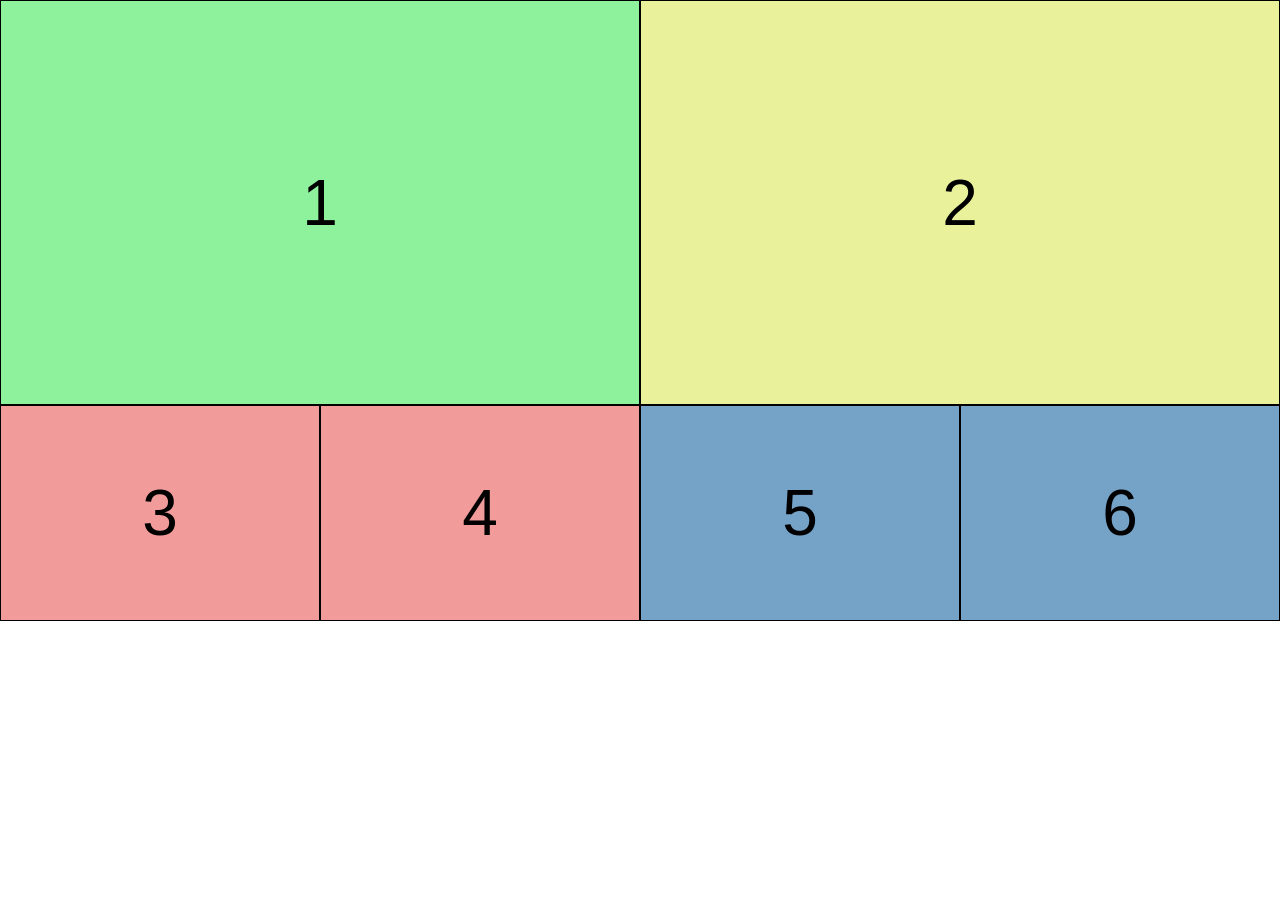
==== Entrenamiento_2/Modelo 1/index.html @ 2052c4e2 "nuevas carpetas, cambios de nombre" ====
<!DOCTYPE html>
<html lang="en">
    <head>
        <meta charset="UTF-8">
        <meta name="viewport" content="width=device-width, initial-scale=1.0, maximum-scale=1.0">
        <title>Document</title>
        <link rel="stylesheet" href="style.css">
    </head>
    <body>
        <!--Tiene que ser una pagina con flex box y tambien que sea responsive.-->
        <section class="contenedor1">
            <article class="contenido1">1</article>
            <article class="contenido2">2</article>
        </section>
        <section class="contenedor2">
            <article class="conte2">
                <article class="contenido">3</article>
                <article class="contenido">4</article>
            </article>
            <article class="conte3">
                <article class="contenido">5</article>
                <article class="contenido">6</article>
            </article>
        </section>
    </body>
</html>
---- Entrenamiento_2/Modelo 1/style.css ----
*{
    margin: 0;
    padding: 0;
    text-align: center;
    font-family: 'Segoe UI', Tahoma, Geneva, Verdana, sans-serif;
    box-sizing: border-box;
}
body{
    font-size: 4em;
}
.contenedor1{
    width: 100%;
    display: flex;
    flex-direction: row;
}
.contenido1, .contenido2{
    width: 50%;
    min-height: 45vh;
    border: 1px solid black;
    display: flex;
    justify-content: center;
    align-items: center;
}
/*ITEM 1*/
.contenido1{
    background-color: #8ef19c;   
}
/*ITEM 2*/
.contenido2{
    background-color: #e9f19b; 
}
/*contenedor 2*/
.contenedor2{
    display: flex;
    flex-direction: row;
    min-height: 24vh;
}
/*contenido 2 y 3*/
.conte2, .conte3{
    width: 100%;
    display: flex;
    flex-direction: row;
}
/*contenedor para items 3 y 4*/
.conte2{
    background-color: #f19b9b;
}
/*contenedor para items 5 y 6*/
.conte3 .contenido  {
    background-color: #75a2c7;
}
/*ITEMS 3,4 y 5,6*/
.contenido{
    width: 50%;
    border: 1px solid black;
    display: flex;
    justify-content: center;
    align-items: center;
}
/*VISTA MOBILE*/
@media screen and (max-width: 500px){
    body{
        font-size: 4em;
    }
    .contenedor1 {
        flex-direction: column;
        gap: 1vh;
    }
    .contenido1, 
    .contenido2 {
        width: 100%;
        min-height: 24vh;
    }
    .contenedor2{
        width: 100%;
        flex-direction: column;
    }
    .cont2 , .contenido, .contenedor{
        width: 100%;
        min-height: 24vh;
    }
}
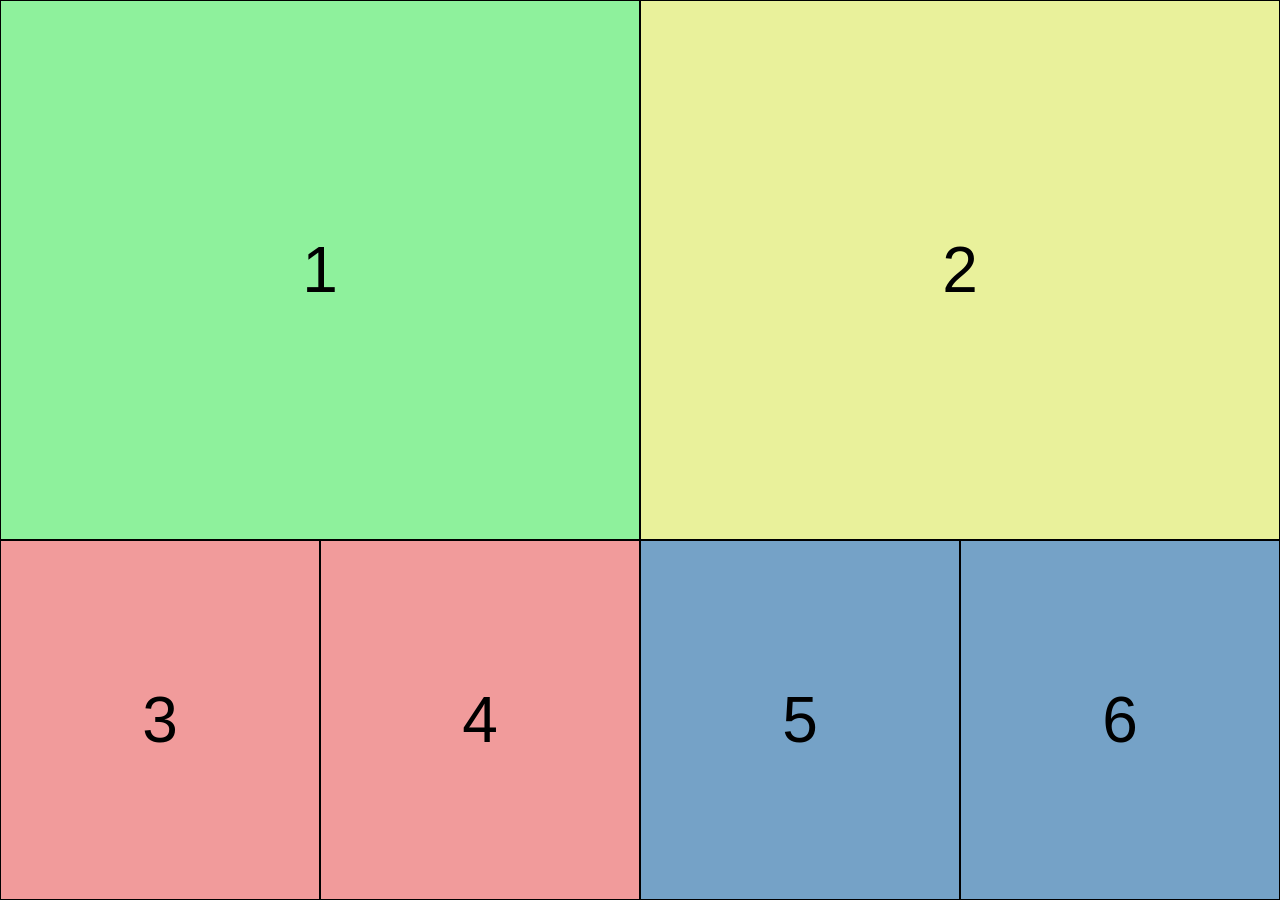
==== commit 0dcc6d3c: "Total de alto ahora es el de la pantalla Ajuste la altura y las partes que ocupa cada sector para qu" ====
--- a/Entrenamiento_2/Modelo 1/index.html
+++ b/Entrenamiento_2/Modelo 1/index.html
@@ -3,7 +3,7 @@
     <head>
         <meta charset="UTF-8">
         <meta name="viewport" content="width=device-width, initial-scale=1.0, maximum-scale=1.0">
-        <title>Document</title>
+        <title>Modelo 1</title>
         <link rel="stylesheet" href="style.css">
     </head>
     <body>
--- a/Entrenamiento_2/Modelo 1/style.css
+++ b/Entrenamiento_2/Modelo 1/style.css
@@ -5,17 +5,24 @@
     font-family: 'Segoe UI', Tahoma, Geneva, Verdana, sans-serif;
     box-sizing: border-box;
 }
-body{
-    font-size: 4em;
+html,body{
+    width: 100%;
+    height: 100vh;
+}
+body {
+    font-size: 4rem;
+    display: flex;
+    flex-direction: column; 
 }
 .contenedor1{
     width: 100%;
     display: flex;
     flex-direction: row;
+    flex:3;
 }
 .contenido1, .contenido2{
     width: 50%;
-    min-height: 45vh;
+    height: 100%;
     border: 1px solid black;
     display: flex;
     justify-content: center;
@@ -33,21 +40,26 @@
 .contenedor2{
     display: flex;
     flex-direction: row;
-    min-height: 24vh;
+    flex:2;
 }
 /*contenido 2 y 3*/
 .conte2, .conte3{
     width: 100%;
+    height: 100%;
     display: flex;
     flex-direction: row;
 }
 /*contenedor para items 3 y 4*/
 .conte2{
     background-color: #f19b9b;
+    height: 100%;
+
 }
 /*contenedor para items 5 y 6*/
 .conte3 .contenido  {
     background-color: #75a2c7;
+    height: 100%;
+
 }
 /*ITEMS 3,4 y 5,6*/
 .contenido{
@@ -56,6 +68,7 @@
     display: flex;
     justify-content: center;
     align-items: center;
+    height: 100%;
 }
 /*VISTA MOBILE*/
 @media screen and (max-width: 500px){
